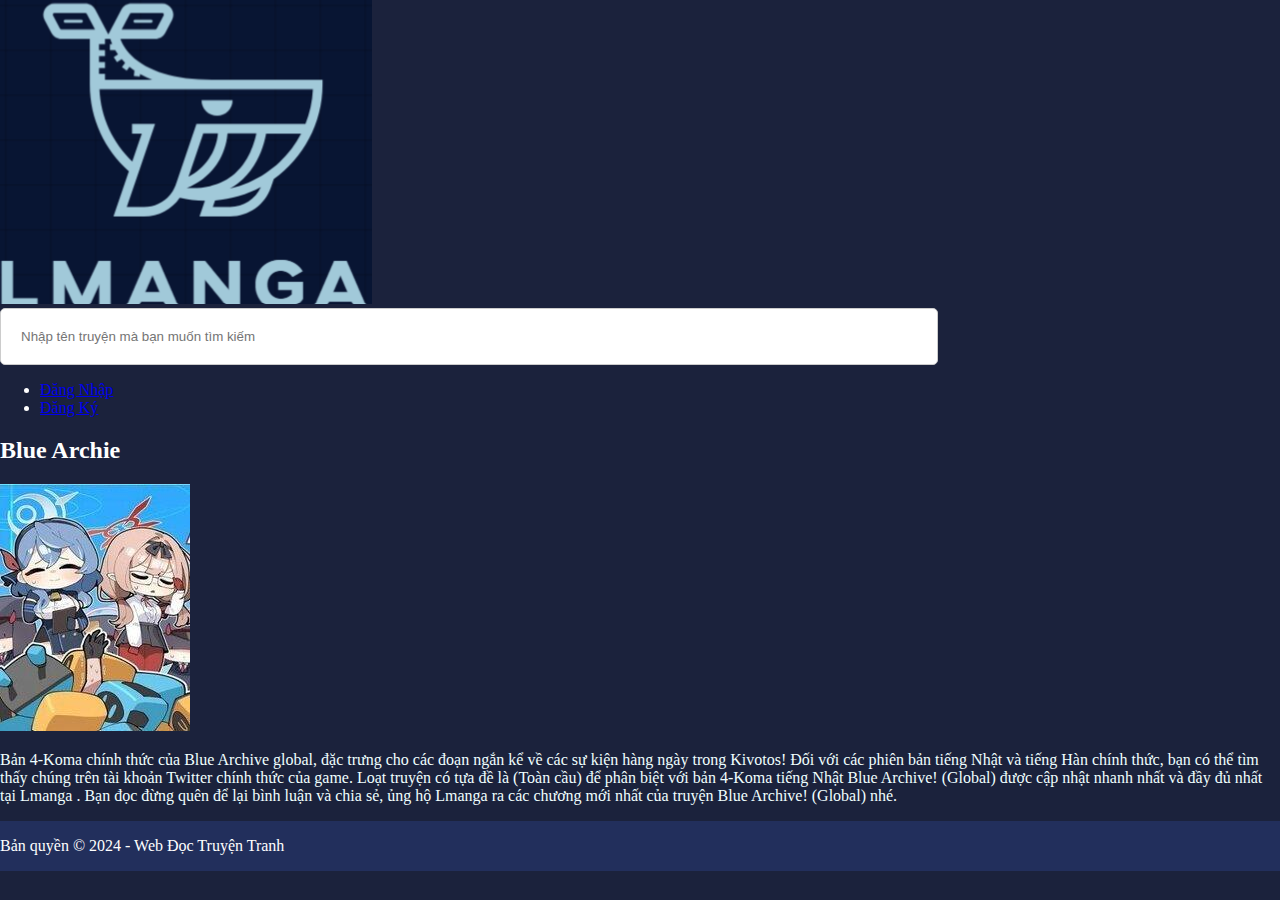
==== comic1.html @ 6e44d3ff "Web" ====
<!DOCTYPE html>
<html lang="en">
<head>
    <meta charset="UTF-8">
    <meta name="viewport" content="width=device-width, initial-scale=1.0">
    <title>Comic 1</title>
    <link rel="stylesheet" href="style.css">
</head>
<body>
    <header>
        <div id="header-left">
            <a href="index.html">
                <img src="IMG/logo.png" alt="Logo Web" class="logo">
            </a>
            <input type="text" placeholder="Nhập tên truyện mà bạn muốn tìm kiếm" class="search-bar">
        </div>
        <nav id="header-right">
            <ul>
                <li><a href="login.html">Đăng Nhập</a></li>
                <li><a href="register.html">Đăng Ký</a></li>
            </ul>
        </nav>
    </header>

    <section id="comic-detail">
    <h2>Blue Archie</h2>
        <img src="IMG/49865.png" alt="comic1">
        <p style="color: azure;">Bản 4-Koma chính thức của Blue Archive global, đặc trưng cho các đoạn ngắn kể về các sự kiện hàng ngày trong Kivotos! Đối với các phiên bản tiếng Nhật và tiếng Hàn chính thức, bạn có thể tìm thấy chúng trên tài khoản Twitter chính thức của game. Loạt truyện có tựa đề là (Toàn cầu) để phân biệt với bản 4-Koma tiếng Nhật

            Blue Archive! (Global) được cập nhật nhanh nhất và đầy đủ nhất tại Lmanga . Bạn đọc đừng quên để lại bình luận và chia sẻ, ủng hộ Lmanga ra các chương mới nhất của truyện Blue Archive! (Global) nhé.</p>
    </section>

    <footer>
        <p>Bản quyền © 2024 - Web Đọc Truyện Tranh</p>
    </footer>
</body>
</html>
---- style.css ----
body{
    margin: 0px;
    padding: 0px;
    color: white;
    background-color: #1B223C;
}

/* Header */
.header {
    background-color: #222F5C;
    position: relative;
    width: 100%;
    margin: 0px;
    padding: 20px;
    display: flex;
    justify-content: space-between;
    align-items: center;
}

.left {
    display: flex;
    align-items: center;
}

.left img{
    width: 17%;
    border: 2px solid #ccc;
    border-radius: 5px;
    margin-left: 240px;
}

input {
    padding: 20px; 
    border: 1px solid #ccc; 
    border-radius: 5px; 
    width: 70%;
    margin-right: 100px;
}

.right {
    list-style: none;
    display: flex;
    margin-right: 255px;
    padding: 0;
}

.right ul {
    list-style: none; 
    display: flex; 
    margin: 0; 
    padding: 0; 
}

.right li {
    margin-right: 20px; 
    border: 1px solid #ccc;
    padding: 20px; 
    border-radius: 20px;
    background-color: #6C74FC;
    width: 70px;
    text-align: center;
}

.right a{
    text-decoration: none;
    color: white;
}

.right li:hover{
    background-color: #1B223C;
}

/* Main */
.container{
    width: 70%;
    margin:auto;
    max-width: 200%;
}

.danhmuc{
    display: flex;
    justify-content: space-between;
    align-items: center;
    margin: 30px;
}

.danhmuc a{
    text-decoration: none;
    color: white;
}

.categories span{
    margin-left: 10px;
    border: 2px solid whitesmoke;
    padding: 10px;
    border-radius: 20px;
    background-color: #222F5C;
}

.categories span:hover{
    background-color: #6C74FC;
}

.comic-list {
    display: grid; 
    grid-template-columns: repeat(auto-fill, minmax(220px, 20px)); /* Tạo các cột có kích thước tối thiểu 150px */
    gap: 20px; /* Khoảng cách giữa các mục */
}

.comic-item {
    background-color: #6C74FC;
    padding: 15px;
    border-radius: 8px;
    display: flex;
    flex-direction: column;
    min-width: 150px; /* Đặt chiều rộng tối thiểu cho mỗi mục */
    max-width: 200px; /* Đặt chiều rộng tối đa để tránh chiếm quá nhiều không gian */
    height: 300px; /* Đặt chiều cao cố định cho mỗi mục để đồng nhất */
}

.comic-item img {
    width: 100%; /* Hình ảnh chiếm toàn bộ chiều rộng khung */
    height: 180px; /* Đặt chiều cao cố định cho hình ảnh */
    object-fit: cover; /* Giữ tỷ lệ khung hình và cắt nếu cần */
    border-radius: 5px;
}

.comic-item h2 {
    font-size: 16px; /* Giảm kích thước chữ để phù hợp với không gian */
    margin: 10px 0;
    height: 40px; /* Đặt chiều cao cố định cho tên truyện */
    overflow: hidden; /* Ẩn phần văn bản vượt quá chiều cao */
    text-overflow: ellipsis; /* Thêm dấu ba chấm nếu văn bản dài */
    white-space: nowrap; /* Không cho xuống dòng */
}

.comic-item p {
    font-size: 14px; /* Đặt kích thước chữ cho chapter */
    margin: 0; /* Không có khoảng cách trên và dưới */
    height: 20px; /* Đặt chiều cao cố định cho chapter */
    overflow: hidden; /* Ẩn phần văn bản vượt quá chiều cao */
    text-overflow: ellipsis; /* Thêm dấu ba chấm nếu văn bản dài */
    white-space: nowrap; /* Không cho xuống dòng */
}

.comic-item .info {
    display: flex;
    justify-content: space-between;
    font-size: 14px;
    margin-top: auto; 
}

.comic-item:hover{
    background-color: #222F5C;
}

.thongbao img{
    width: 100%;
    margin-top: 120px;
    border-radius: 20px;
}

footer {
    background-color: #222F5C;
    width: 100%;
    margin: 0;
    display: flex;
    justify-content: space-between;
}



/*Đăng ký + Đăng nhập*/
.form-container {
    background-color: #222F5C;
    padding: 30px;
    border-radius: 10px;
    box-shadow: 0 0 10px rgba(0, 0, 0, 0.1);
    max-width: 400px;
    width: 100%;
    margin-top: 100px;
    text-align: center;
    display: flex;
    flex-direction: column;
    justify-content: center;
    border: 2px solid #ccc; 
}

main {
    flex: 1;
    display: flex;
    justify-content: center;
    align-items: center;
    min-height: calc(100vh - 160px); /* Trừ header và footer */
    padding: 20px;
}

.form-container h2 {
    font-size: 30px;
}

.form-container form {
    display: flex;
    flex-direction: column;
    gap: 15px;
    width: 100%;
}

.form-container form label {
    text-align: left;
    font-weight: bold;
}

.form-container form input {
    padding: 10px;
    border-radius: 5px;
    border: 1px solid #ccc;
    font-size: 16px;
    width: 378px;
}

.form-container form button {
    padding: 10px;
    background-color: #5cb85c;
    color: white;
    border: none;
    border-radius: 5px;
    font-size: 18px;
    cursor: pointer;
}

.form-container form button:hover {
    background-color: #4cae4c;
}

.form-container p {
    margin-top: 15px;
}

.form-container p a {
    color: #5cb85c;
    text-decoration: none;
    font-size: 16px;
}

.form-container p a:hover {
    text-decoration: underline;
}
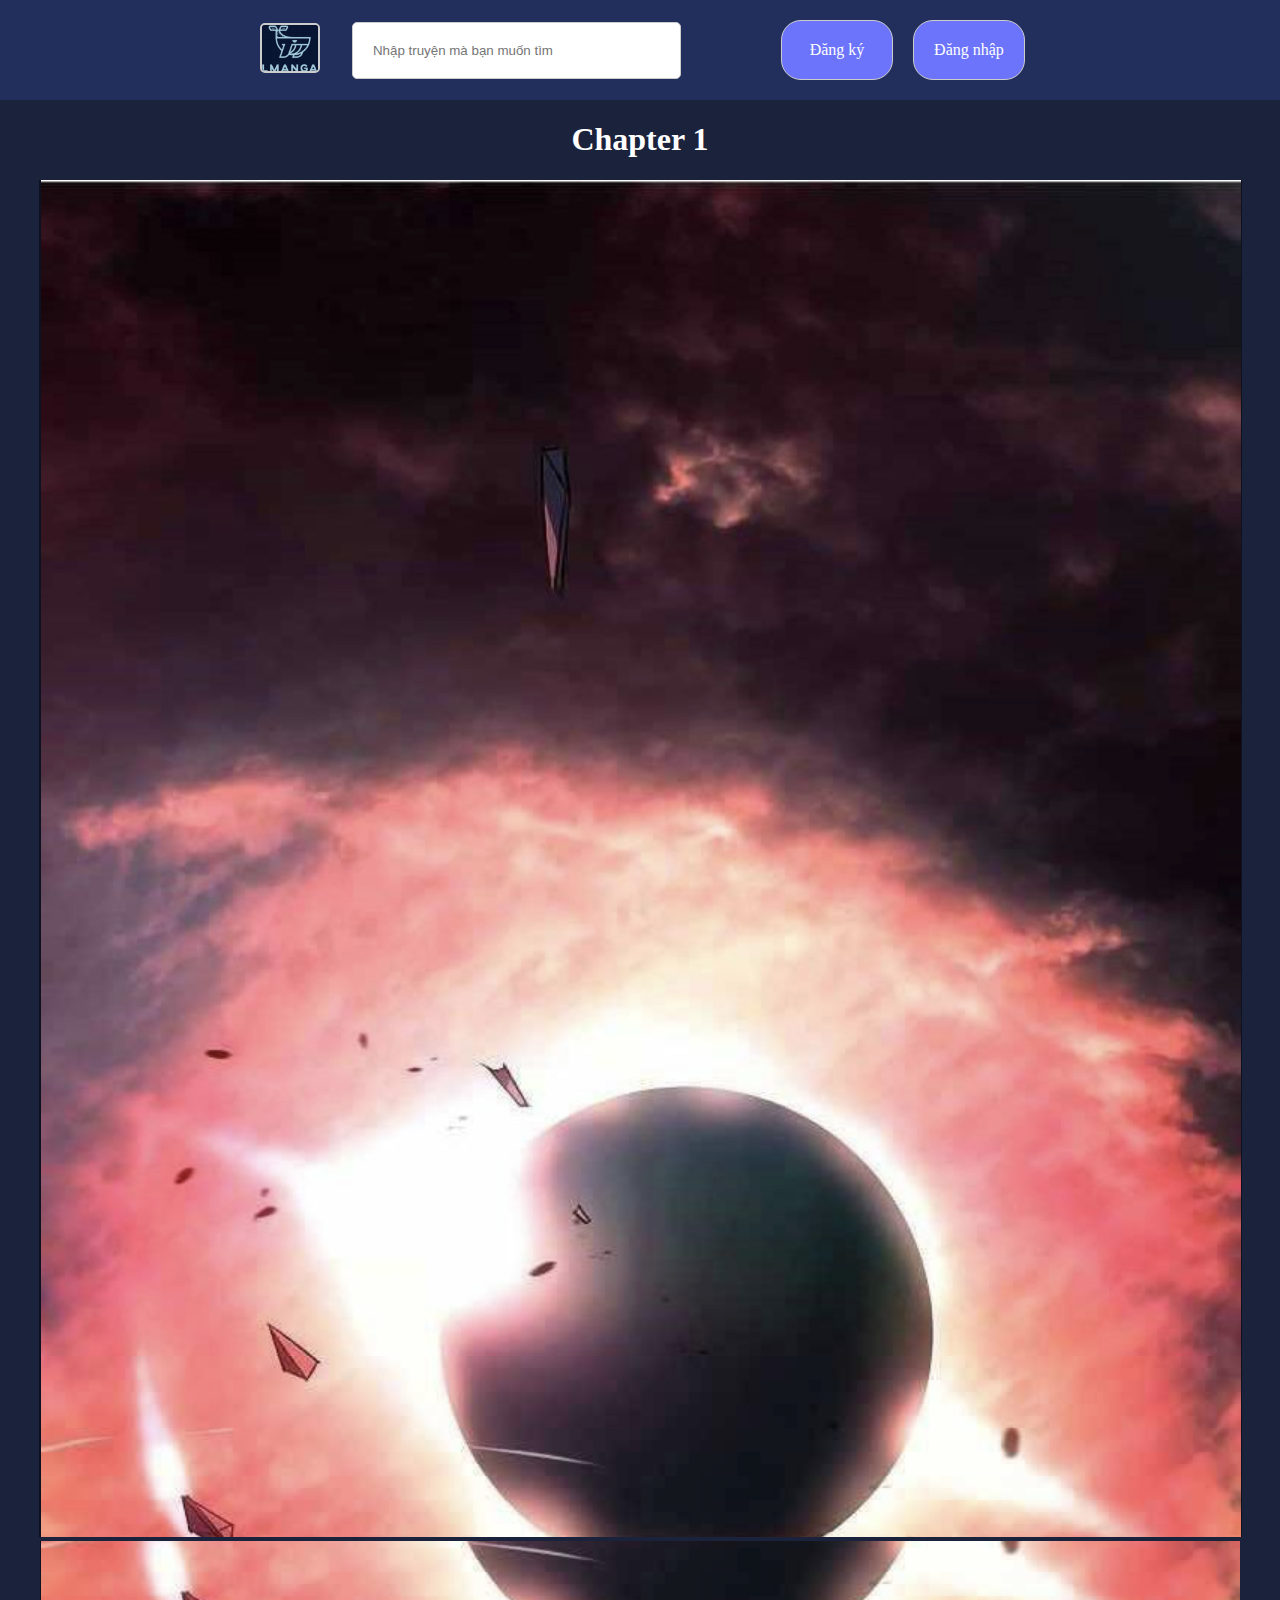
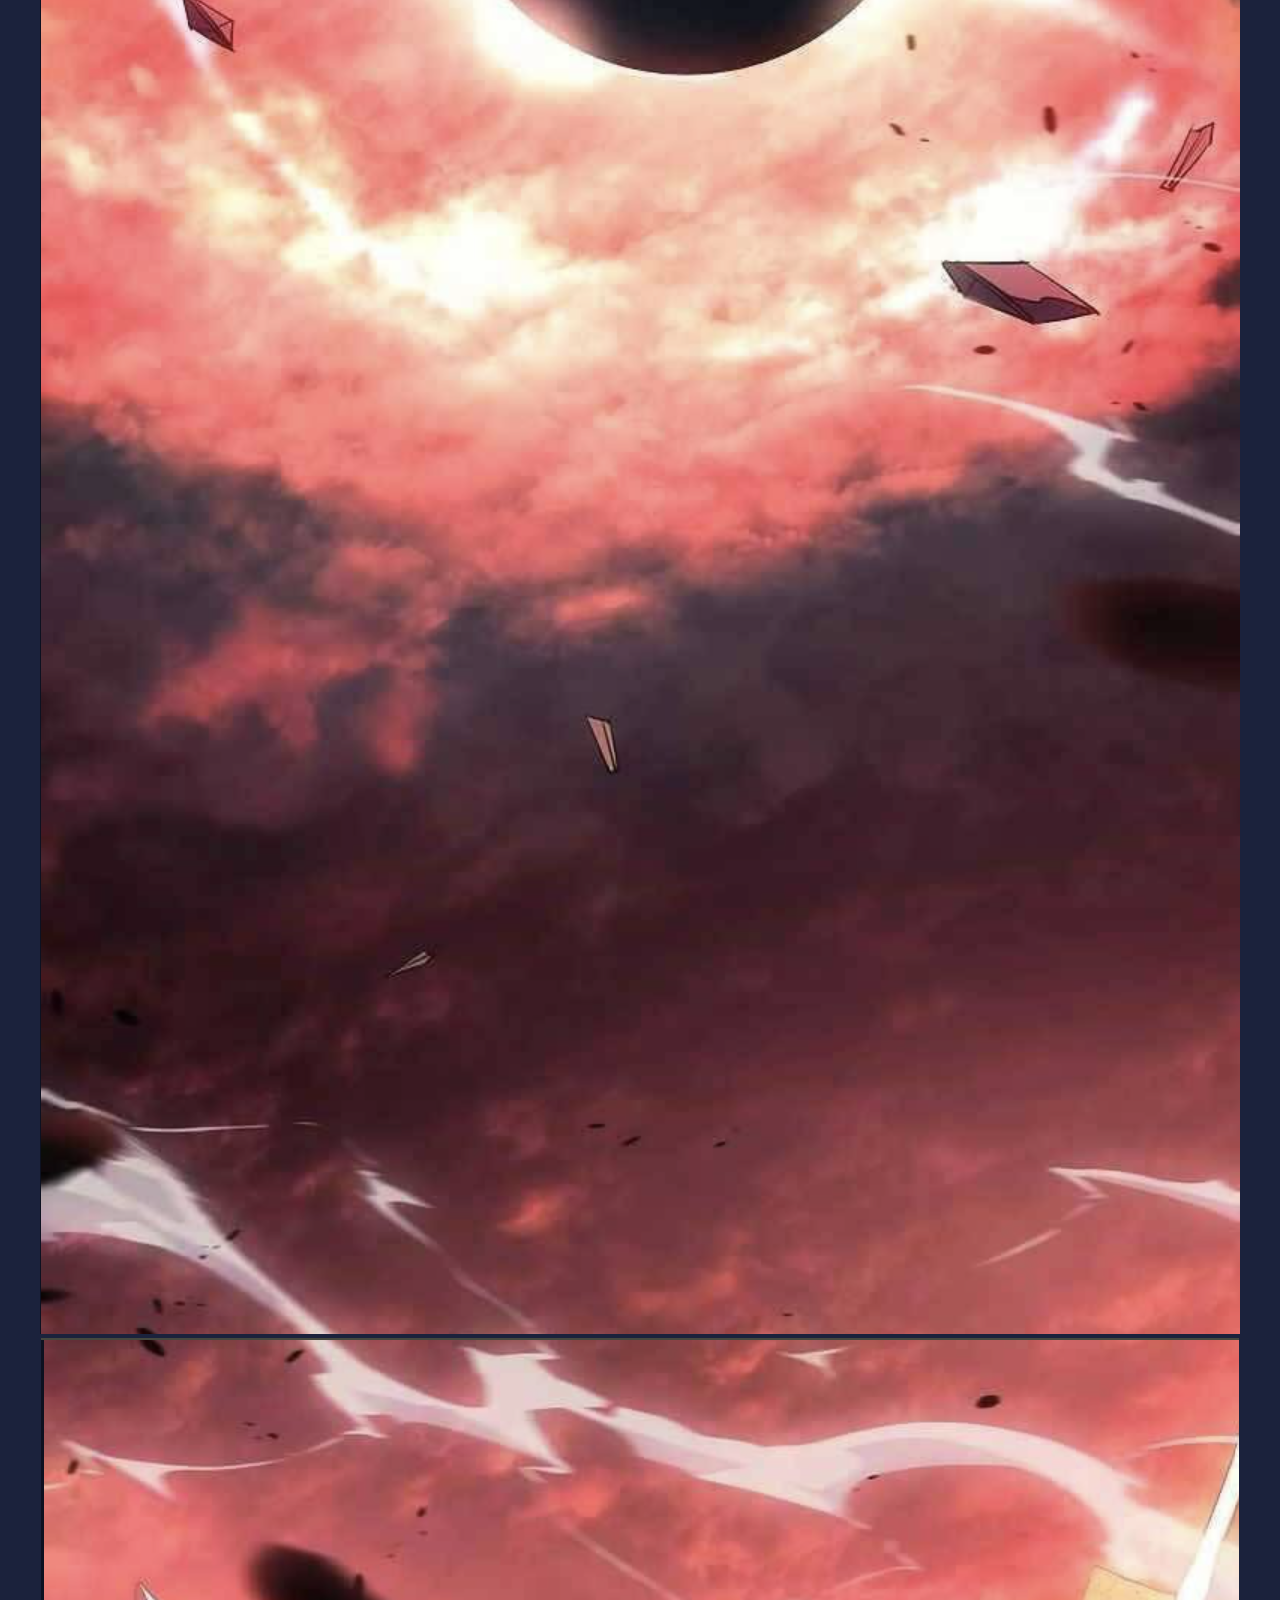
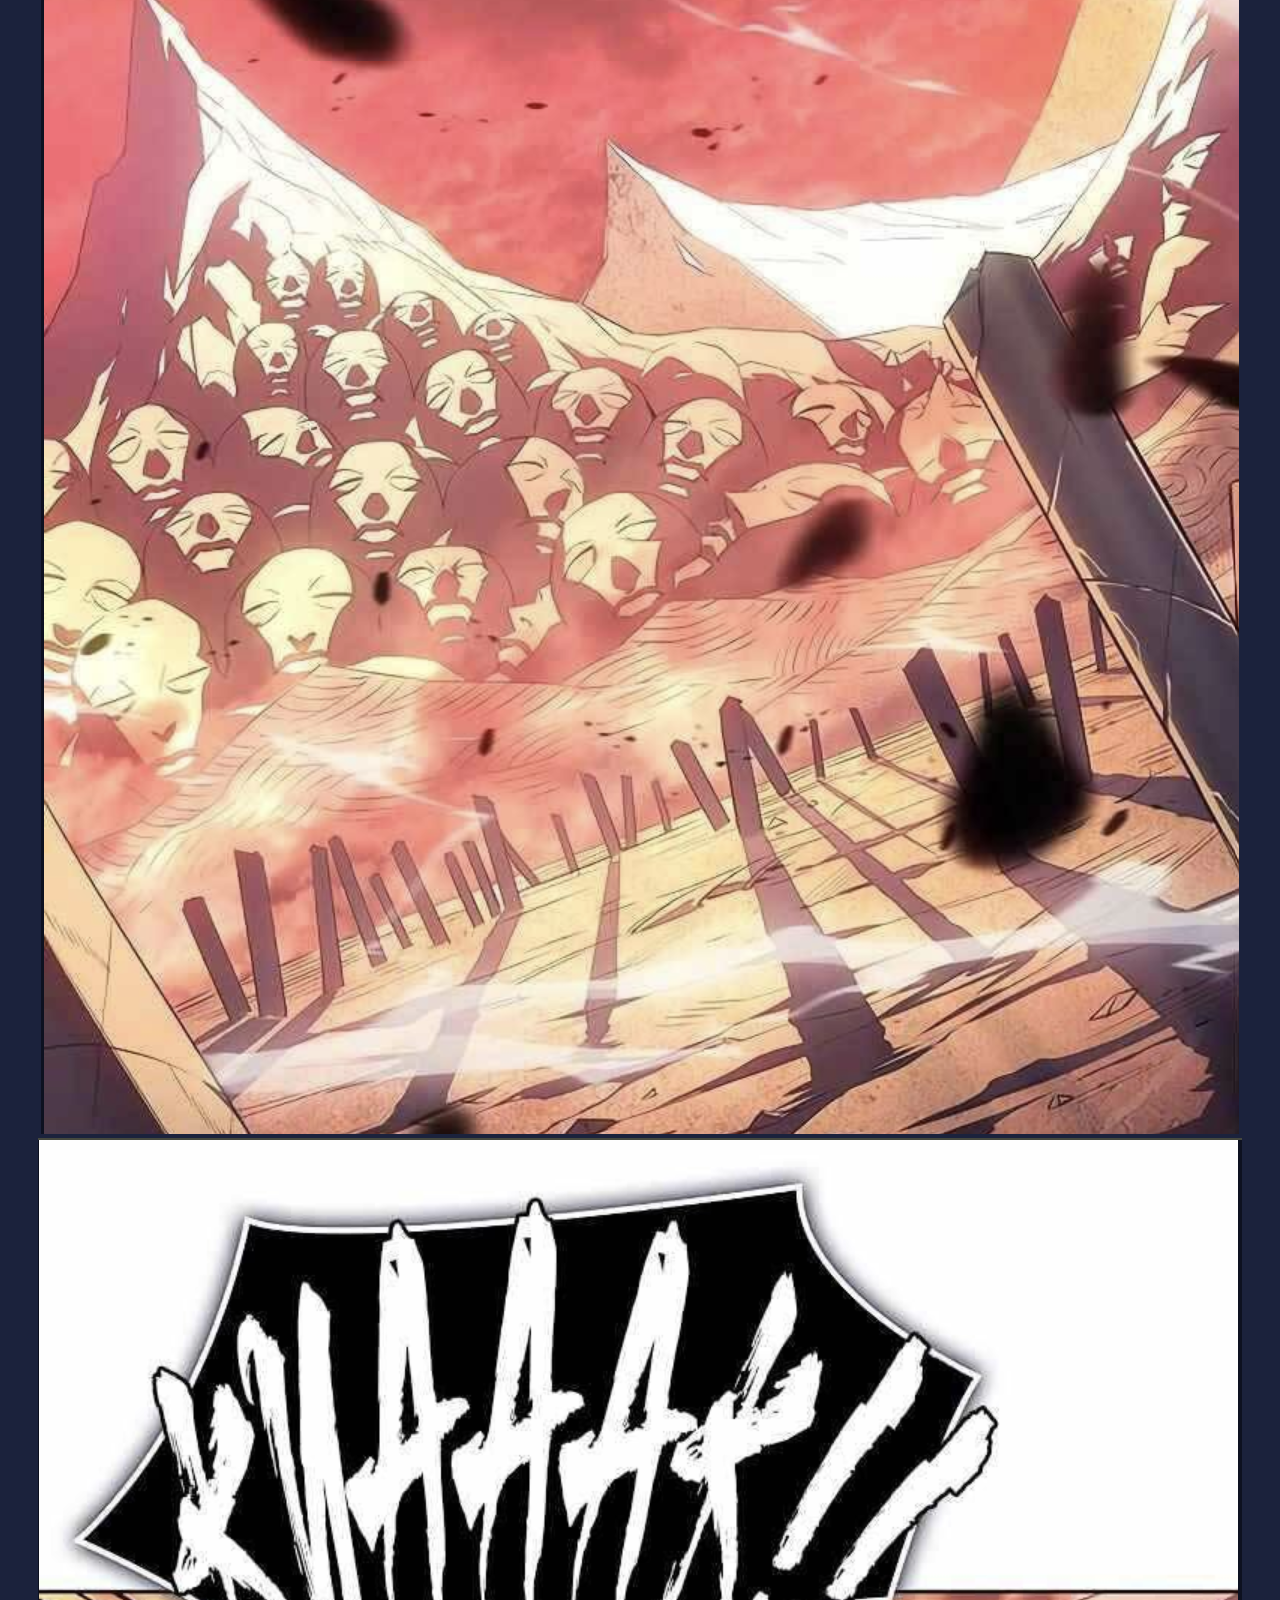
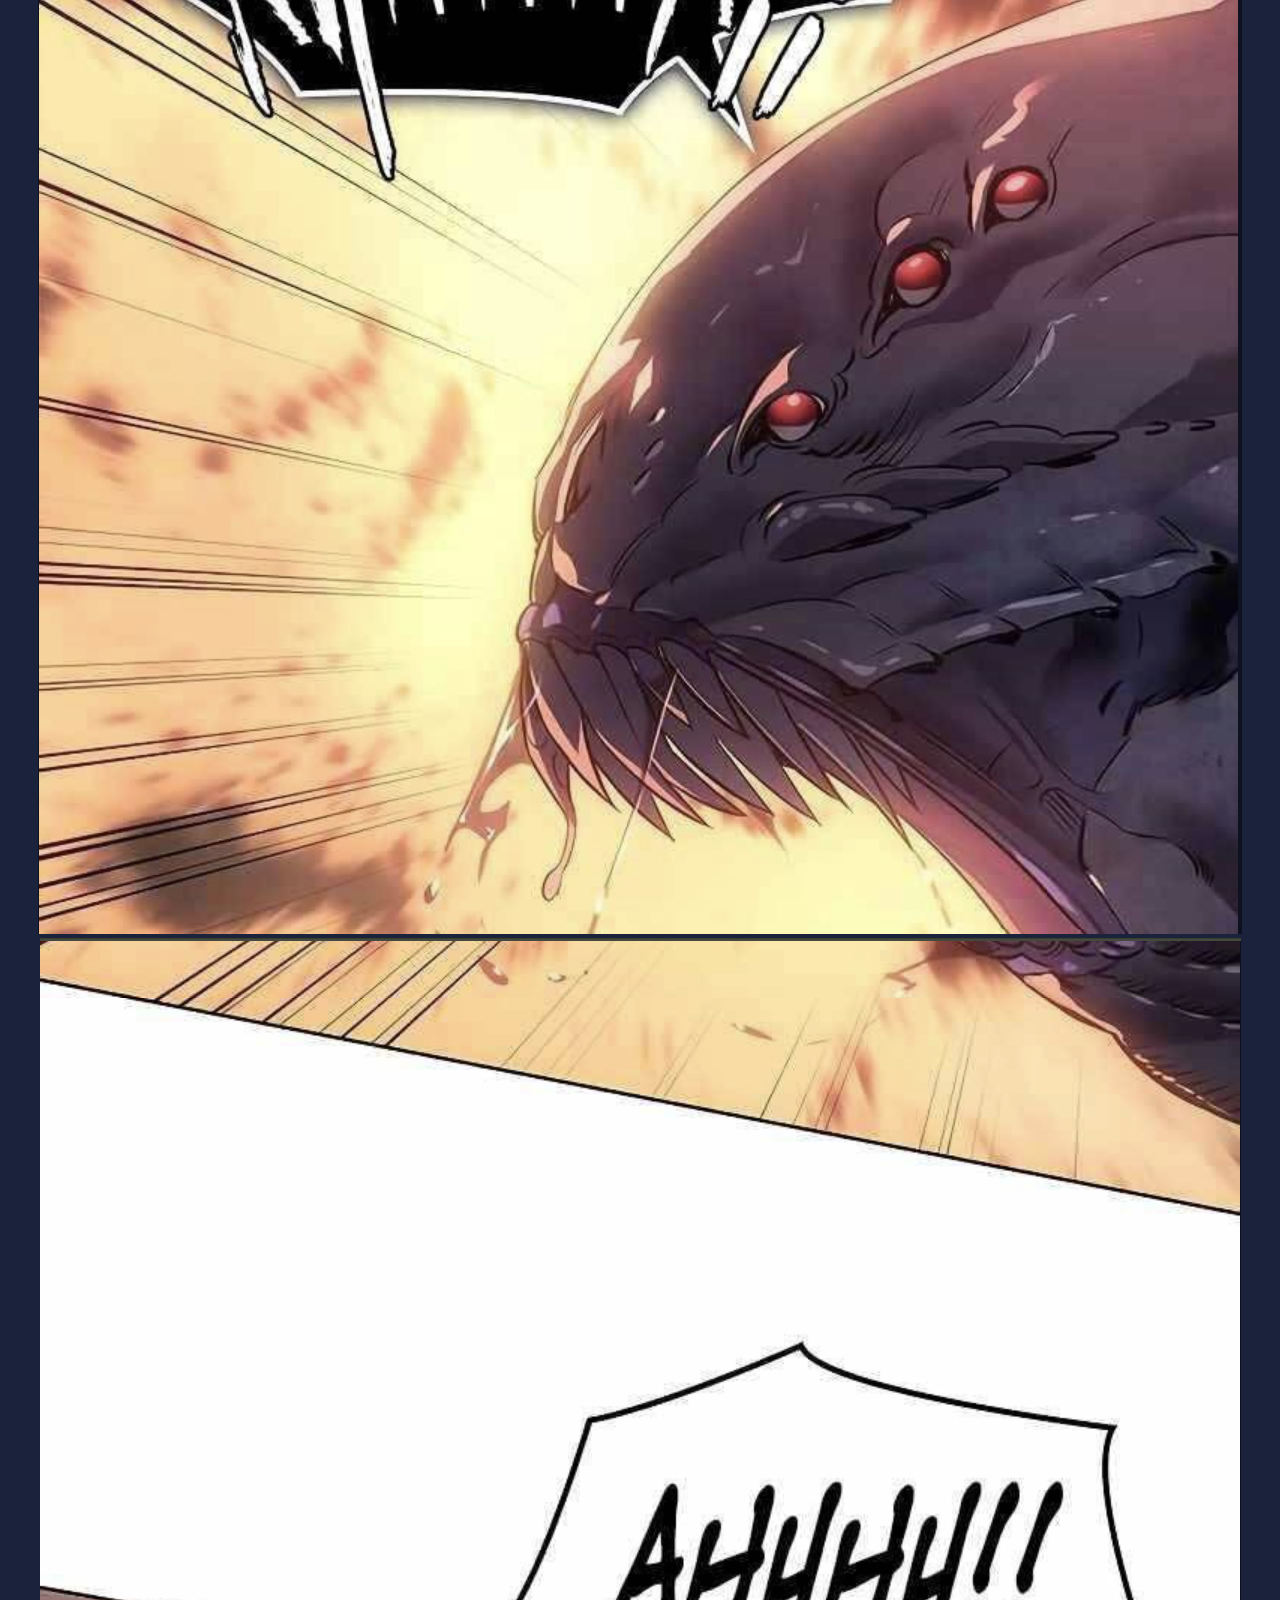
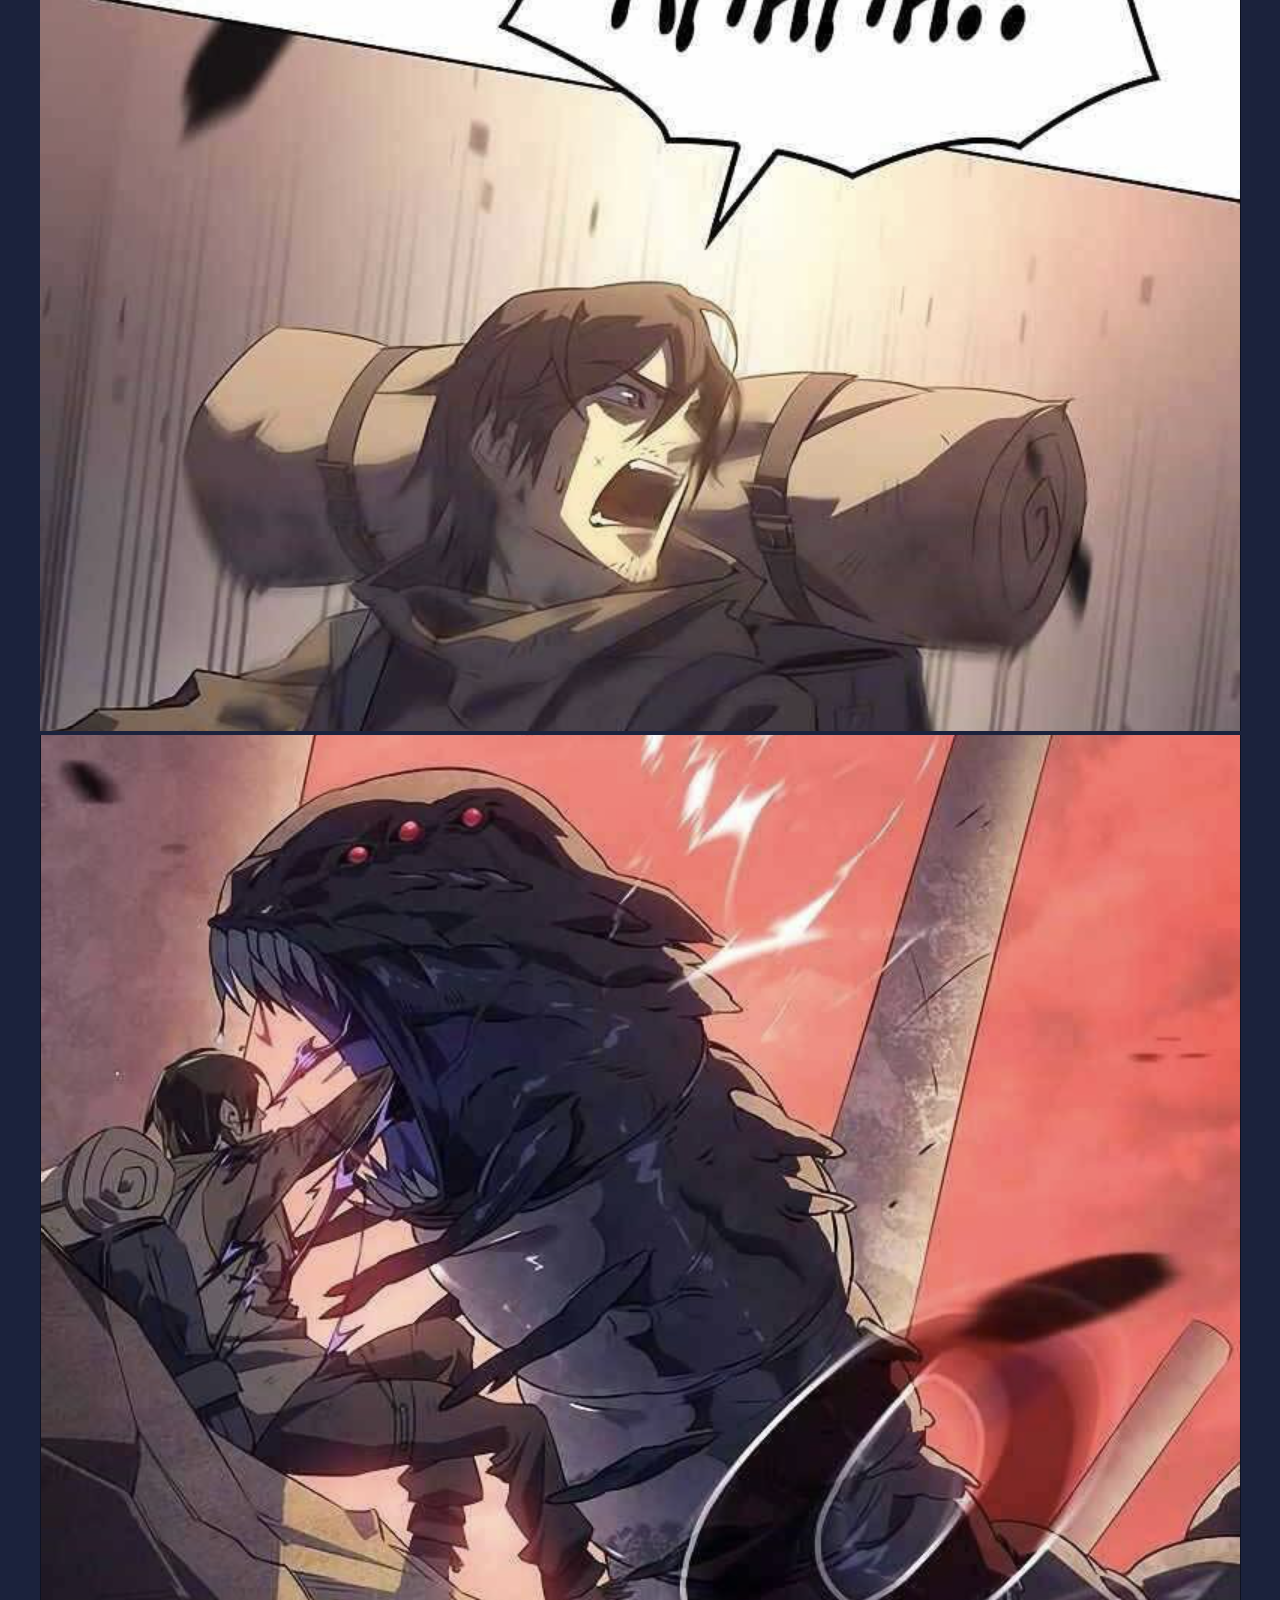
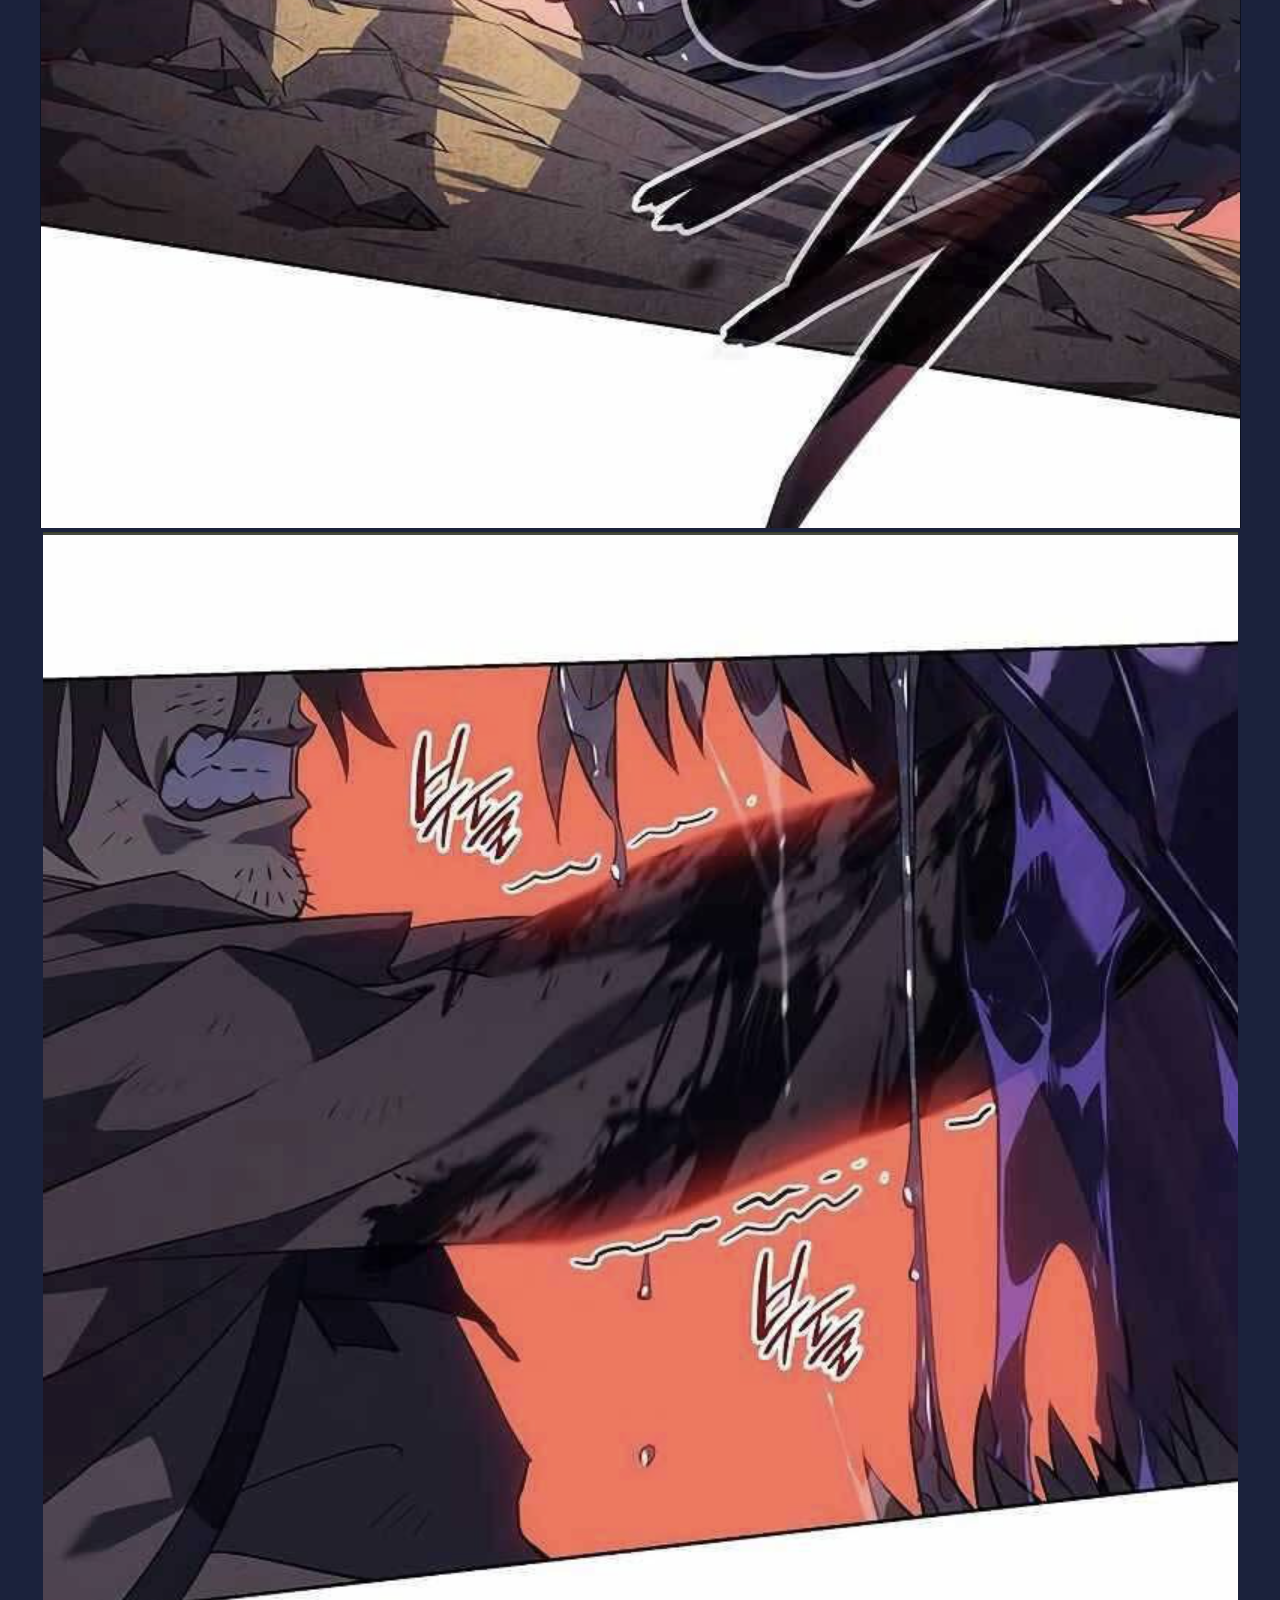
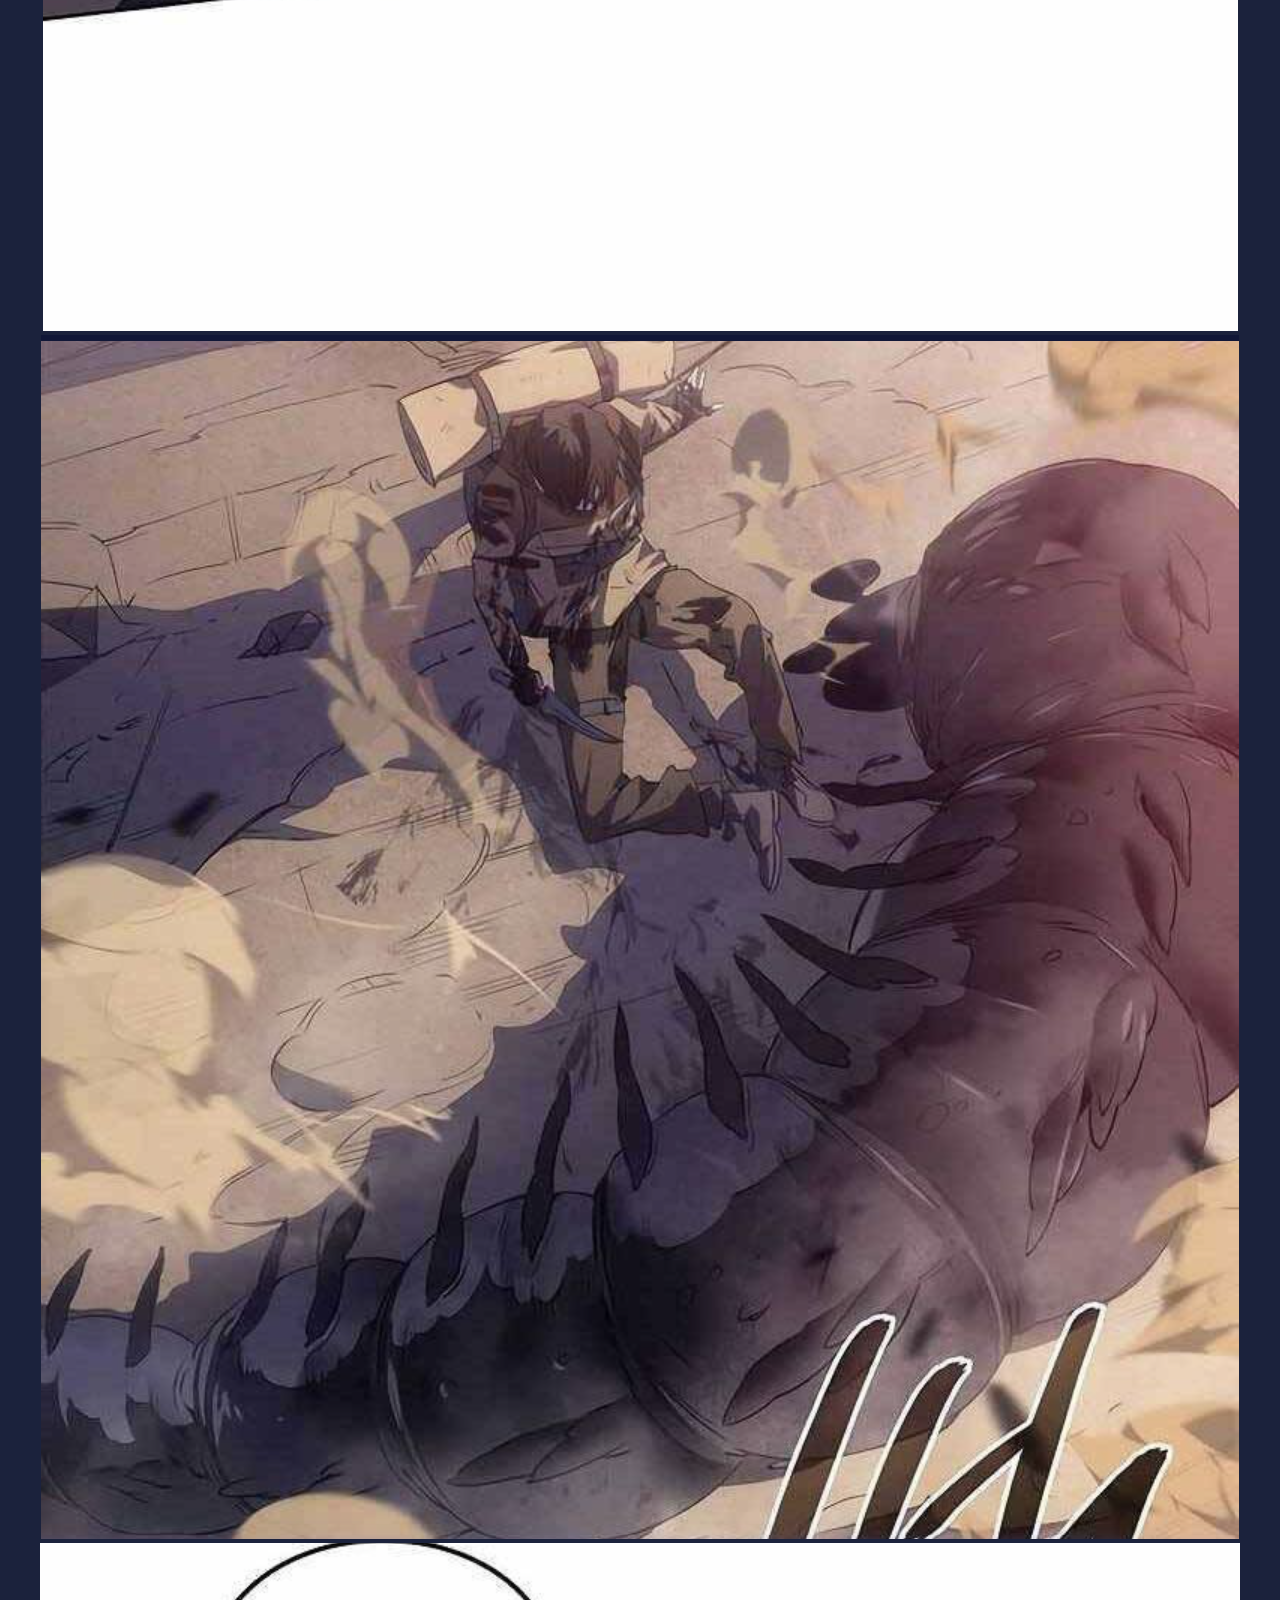
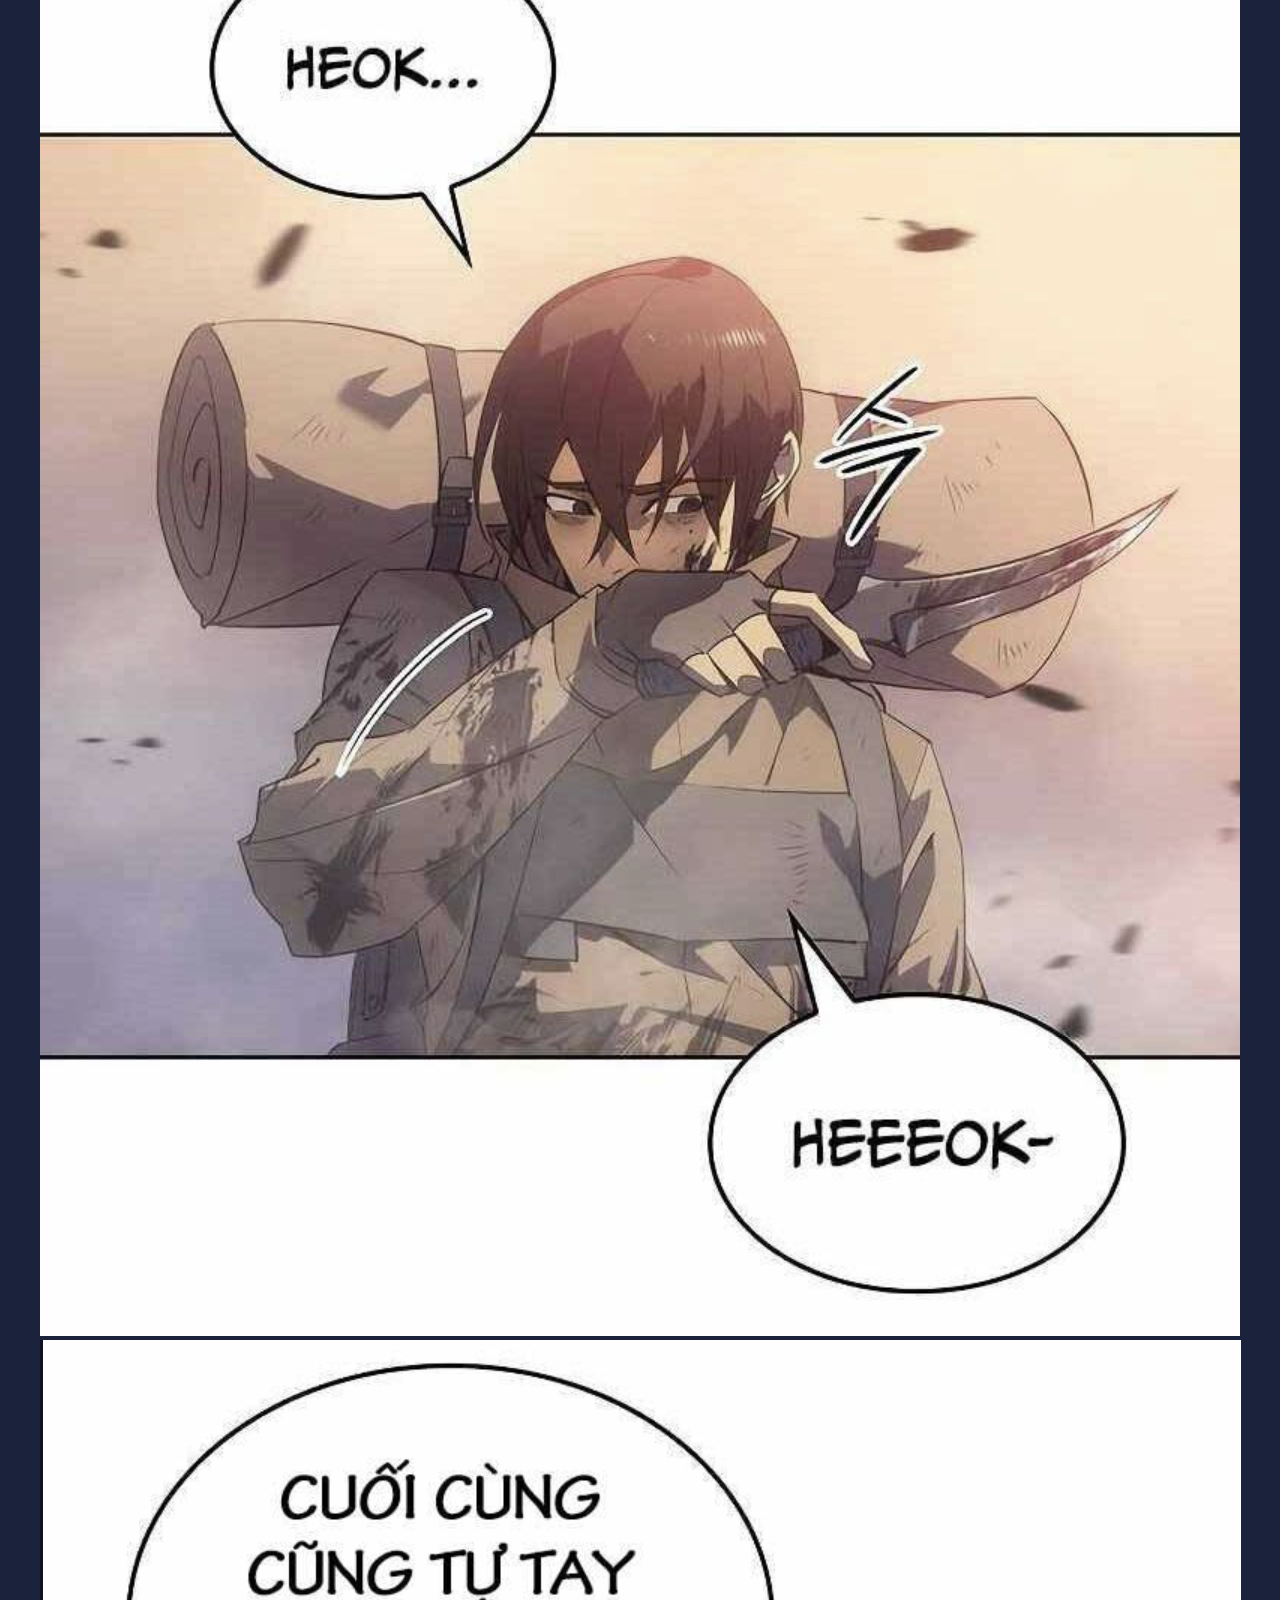
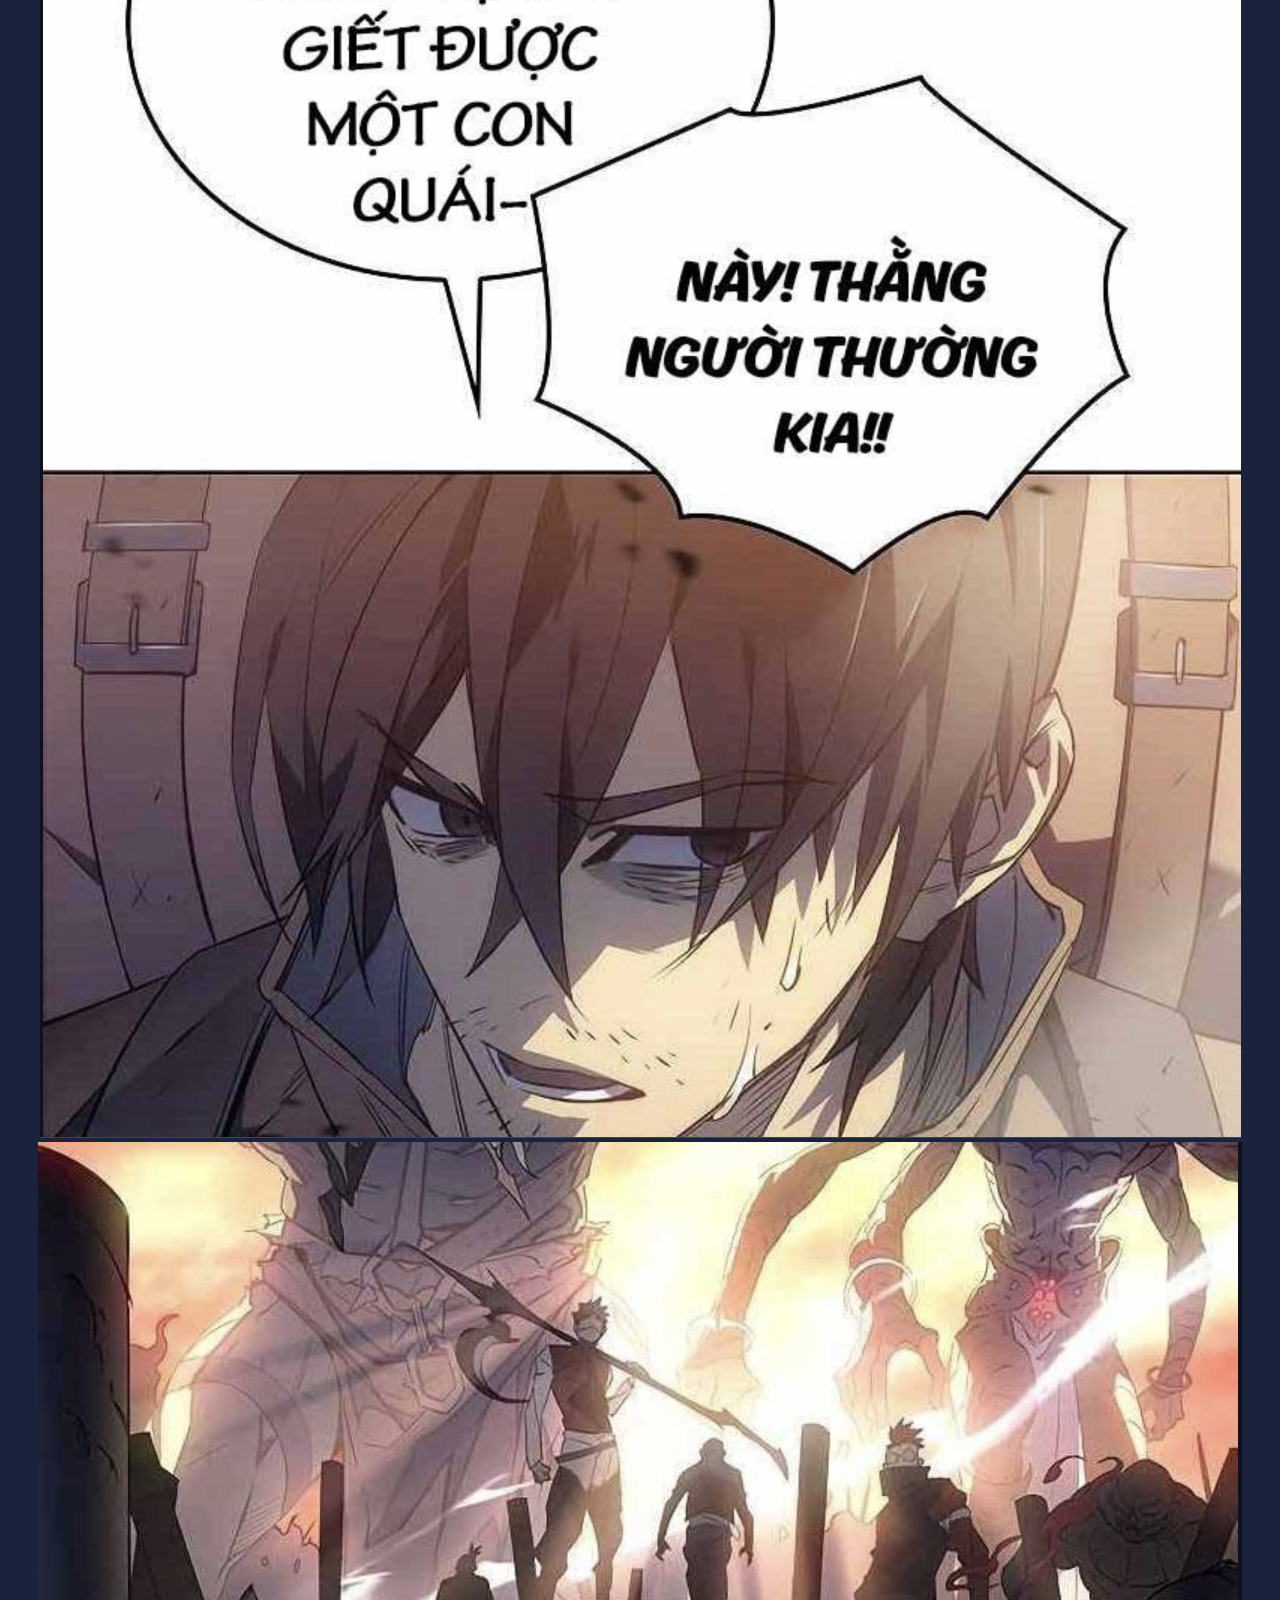
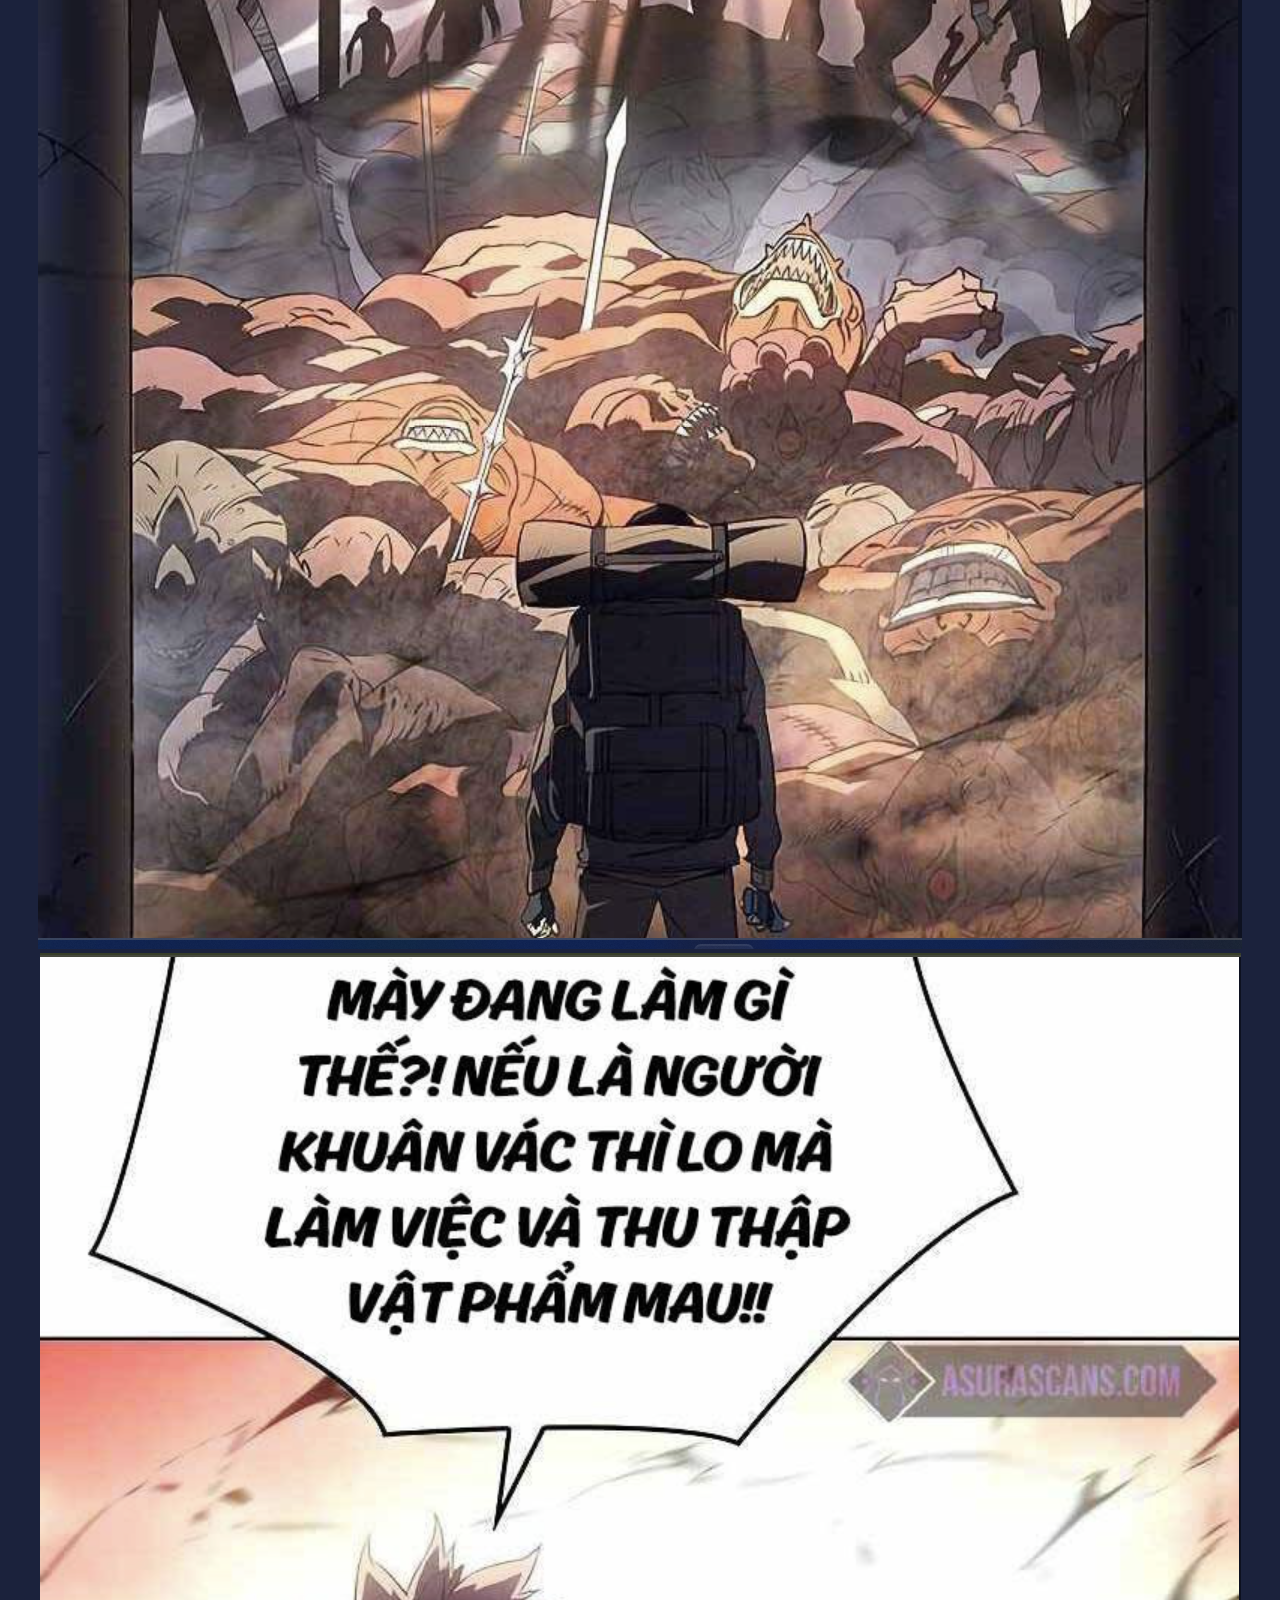
==== commit 61f145fe: "login register" ====
--- a/comic1.html
+++ b/comic1.html
@@ -7,31 +7,64 @@
     <link rel="stylesheet" href="style.css">
 </head>
 <body>
-    <header>
-        <div id="header-left">
+    <div class="header">
+        <div class="left">
             <a href="index.html">
-                <img src="IMG/logo.png" alt="Logo Web" class="logo">
-            </a>
-            <input type="text" placeholder="Nhập tên truyện mà bạn muốn tìm kiếm" class="search-bar">
+                <img src="IMG/logo.png" alt="logo">
+            </a> 
+        <input type="text" placeholder= "Nhập truyện mà bạn muốn tìm"> 
         </div>
-        <nav id="header-right">
+        <div class="right">
             <ul>
-                <li><a href="login.html">Đăng Nhập</a></li>
-                <li><a href="register.html">Đăng Ký</a></li>
+                <a href="register.html"><li>Đăng ký</li></a>
+                <a href="login.html"><li>Đăng nhập</li></a>
             </ul>
-        </nav>
-    </header>
+        </div>
+    </div>
+    
+    <div style="text-align: center; margin-bottom: 20px;">
+        <h1>Chapter 1</h1>
+        <img src="hoiquy/1.png" alt="">
+        <img src="hoiquy/2.png" alt="">
+        <img src="hoiquy/3.png" alt="">
+        <img src="hoiquy/4.png" alt="">
+        <img src="hoiquy/5.png" alt="">
+        <img src="hoiquy/6.png" alt="">
+        <img src="hoiquy/7.png" alt="">
+        <img src="hoiquy/8.png" alt="">
+        <img src="hoiquy/9.png" alt="">
+        <img src="hoiquy/10.png" alt="">
+        <img src="hoiquy/11.png" alt="">
+        <img src="hoiquy/12.png" alt="">
+        <img src="hoiquy/13.png" alt="">
+        <img src="hoiquy/14.png" alt="">
+        <img src="hoiquy/15.png" alt="">
+    </div>
 
-    <section id="comic-detail">
-    <h2>Blue Archie</h2>
-        <img src="IMG/49865.png" alt="comic1">
-        <p style="color: azure;">Bản 4-Koma chính thức của Blue Archive global, đặc trưng cho các đoạn ngắn kể về các sự kiện hàng ngày trong Kivotos! Đối với các phiên bản tiếng Nhật và tiếng Hàn chính thức, bạn có thể tìm thấy chúng trên tài khoản Twitter chính thức của game. Loạt truyện có tựa đề là (Toàn cầu) để phân biệt với bản 4-Koma tiếng Nhật
+    <p style="text-align: center; 
+    font-size: 30px; 
+    background-color: blueviolet;
+    border: 2px solid white;
+    border-radius: 5px;
+    margin-left: 240px;
+    width: 69%;
+    padding: 20px;
+    ">TO BE CONTINUE</p>
 
-            Blue Archive! (Global) được cập nhật nhanh nhất và đầy đủ nhất tại Lmanga . Bạn đọc đừng quên để lại bình luận và chia sẻ, ủng hộ Lmanga ra các chương mới nhất của truyện Blue Archive! (Global) nhé.</p>
-    </section>
+    <div class="comment-container">
+        <h1 style="font-size: 25px;">Bình luận</h1>
+            <textarea class="comment-box"></textarea>
+            <button>Đăng</button>    
+    </div>
+    
 
-    <footer>
-        <p>Bản quyền © 2024 - Web Đọc Truyện Tranh</p>
+    <footer style="margin-top: 20px;">
+        <p style="float: left; width: 300%; padding: 10px; margin-left: 245px;">Luôn cập nhật liên tục các bộ truyện mới, truyện VIP để phục vụ độc giả. <br>
+            Đọc truyện hoàn toàn miễn phí, hỗ trợ đa thiết bị. <br><br>
+            Email khiếu nại: locnntps41055@gmail.com <br><br>
+            Copyright © 2024 LMANGA</p>
+        
+        <p style="float: right; width: 300%; padding: 10px; margin-right: 245px;">Trang web là bài tập thực hành trên lớp, mọi thông tin và hình ảnh trên website đều được sưu tầm trên Internet. Mình không sở hữu hay chịu trách nhiệm bất kỳ thông tin nào trên web này. Nếu làm ảnh hưởng đến cá nhân hay tổ chức nào, khi được yêu cầu, mình sẽ gỡ bỏ ngay lập tức.</p>
     </footer>
 </body>
 </html>--- a/style.css
+++ b/style.css
@@ -178,7 +178,6 @@
     box-shadow: 0 0 10px rgba(0, 0, 0, 0.1);
     max-width: 400px;
     width: 100%;
-    margin-top: 100px;
     text-align: center;
     display: flex;
     flex-direction: column;
@@ -227,6 +226,7 @@
     border-radius: 5px;
     font-size: 18px;
     cursor: pointer;
+    margin-top: 15px;
 }
 
 .form-container form button:hover {
@@ -234,7 +234,7 @@
 }
 
 .form-container p {
-    margin-top: 15px;
+    margin-bottom: 10px;
 }
 
 .form-container p a {
@@ -245,4 +245,38 @@
 
 .form-container p a:hover {
     text-decoration: underline;
-}+}
+
+.comment-container {
+    display: grid;
+    background-color: #334172;
+    border: 2px solid white;
+    border-radius: 5px;
+    padding: 10px;
+    margin-left: 240px;
+    width: 70%;
+}
+ .comment-container textarea{
+    width: auto;
+    height: 100px;
+    padding: 0px;
+    border: 2px solid black;
+    border-radius: 5px;
+    font-size: 20px;
+ }
+
+ .comment-container button{
+    padding: 10px;
+    background-color: #6C74FC;
+    color: white;
+    border: none;
+    border-radius: 5px;
+    font-size: 18px;
+    cursor: pointer;
+    margin-top: 15px;
+ }
+
+ .comment-container button:hover{
+    background-color: #4cae4c;
+ }
+
